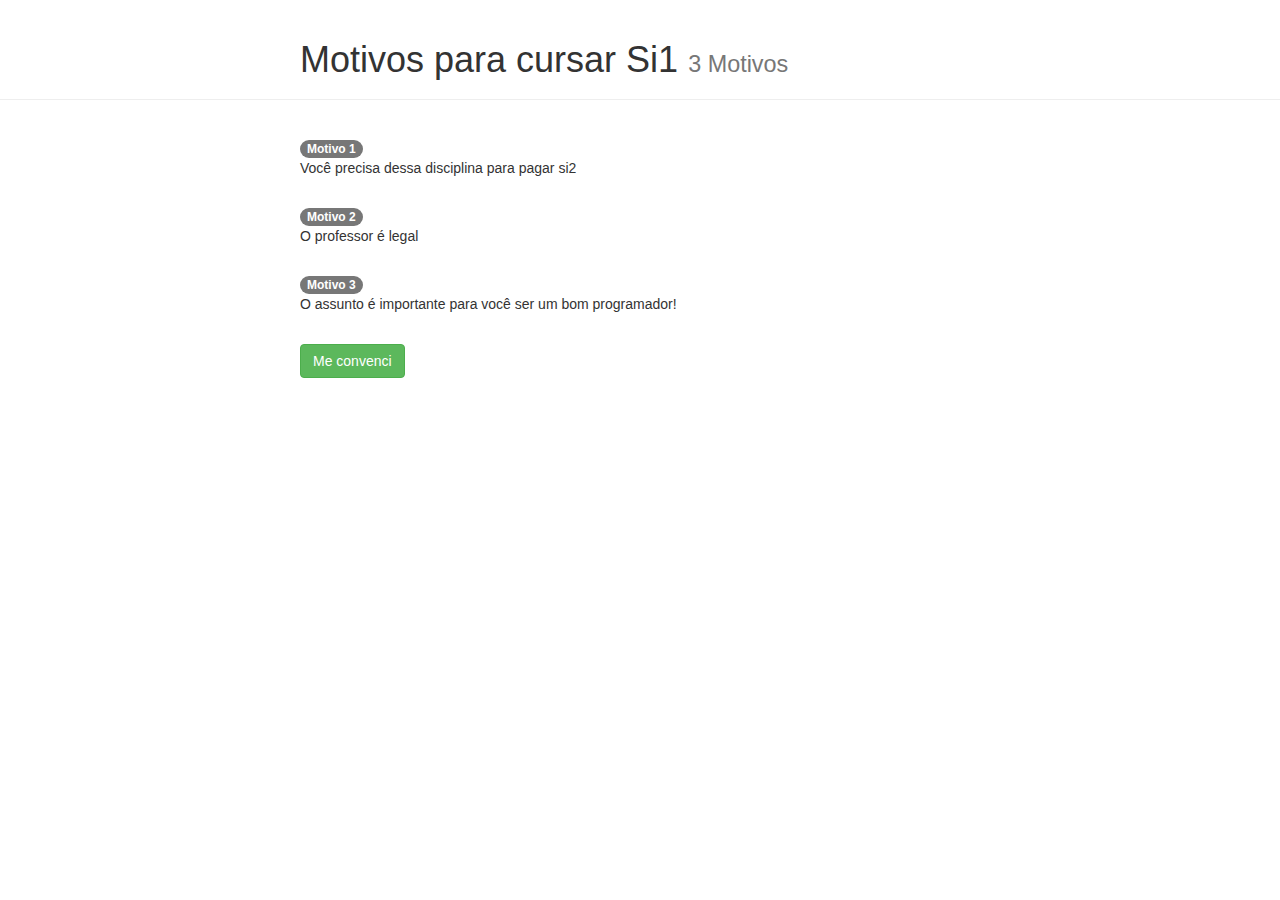
==== dinamica/index.html @ 4372a7d0 "Adicionando dinamica versao estavel" ====
<html>
<head>
	<title>Cursar si1</title>
	<!-- Bootstrap -->
	<link href="css/bootstrap.min.css" rel="stylesheet" media="screen">
	<script src="http://ajax.googleapis.com/ajax/libs/jquery/1.11.0/jquery.min.js"></script>
	<script src="js/bootstrap.min.js"></script>
	<meta charset="UTF-8">
</head>
<body>
	<div class="page-header">
		<h1 style="margin-left:300px">Motivos para cursar Si1 <small>3 Motivos</small></h1>
	</div>
	<br>
	<div style="margin-left:300px;">
		<span class="badge badge-info">Motivo 1</span>
		<p >Você precisa dessa disciplina para pagar si2</p>
		<br>
		<span class="badge badge-info">Motivo 2</span>
		<p>O professor é legal</p>
		<br>
		<span class="badge badge-info">Motivo 3</span>
		<p>O assunto é importante para você ser um bom programador!</p>
		<br>
		<a href="cadastro.html"><button class="btn btn-success">Me convenci</button></a>
	</div>
</body>
</html>
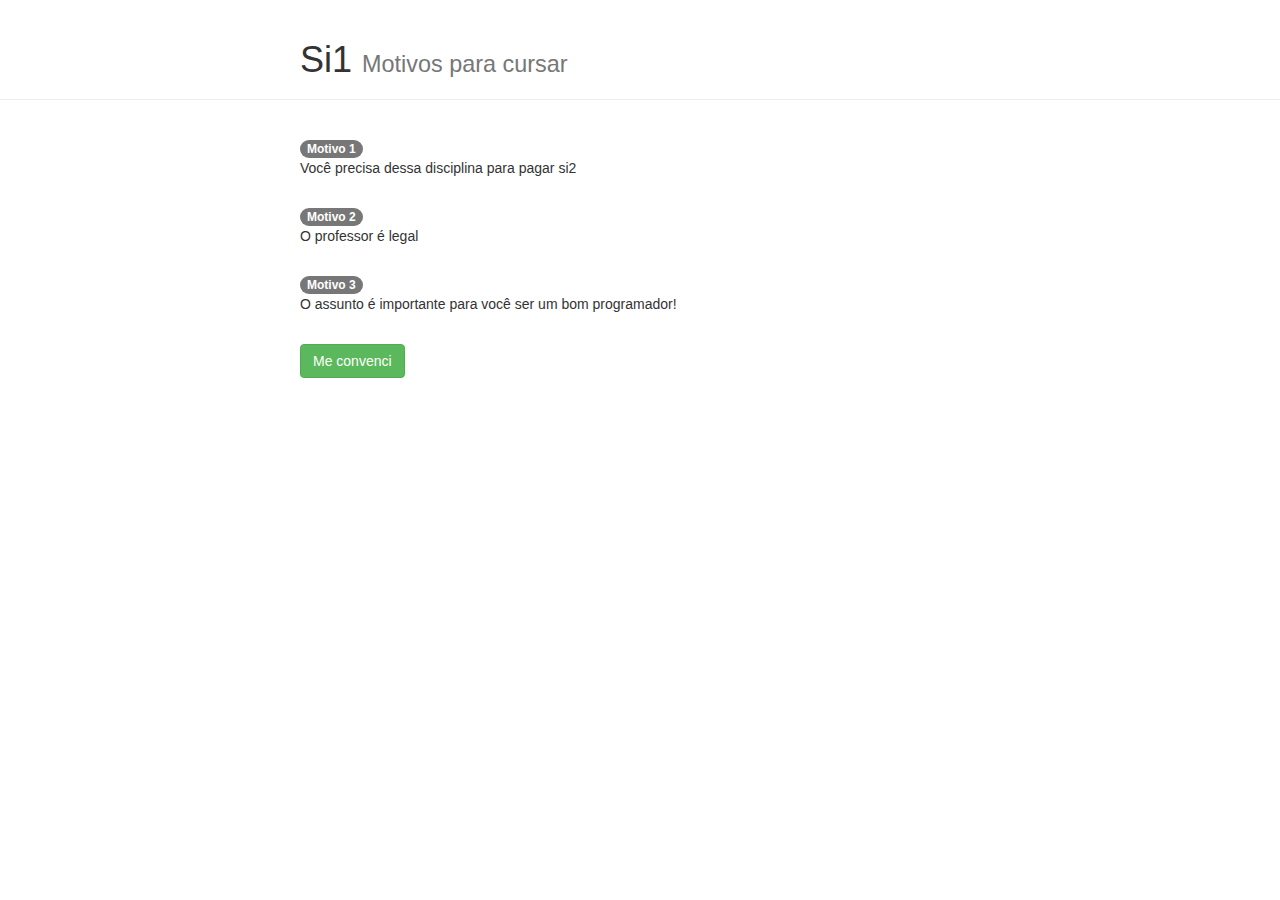
==== commit 4e23a46b: "modificando primeira pagina" ====
--- a/dinamica/index.html
+++ b/dinamica/index.html
@@ -9,7 +9,7 @@
 </head>
 <body>
 	<div class="page-header">
-		<h1 style="margin-left:300px">Motivos para cursar Si1 <small>3 Motivos</small></h1>
+		<h1 style="margin-left:300px">Si1 <small>Motivos para cursar</small></h1>
 	</div>
 	<br>
 	<div style="margin-left:300px;">
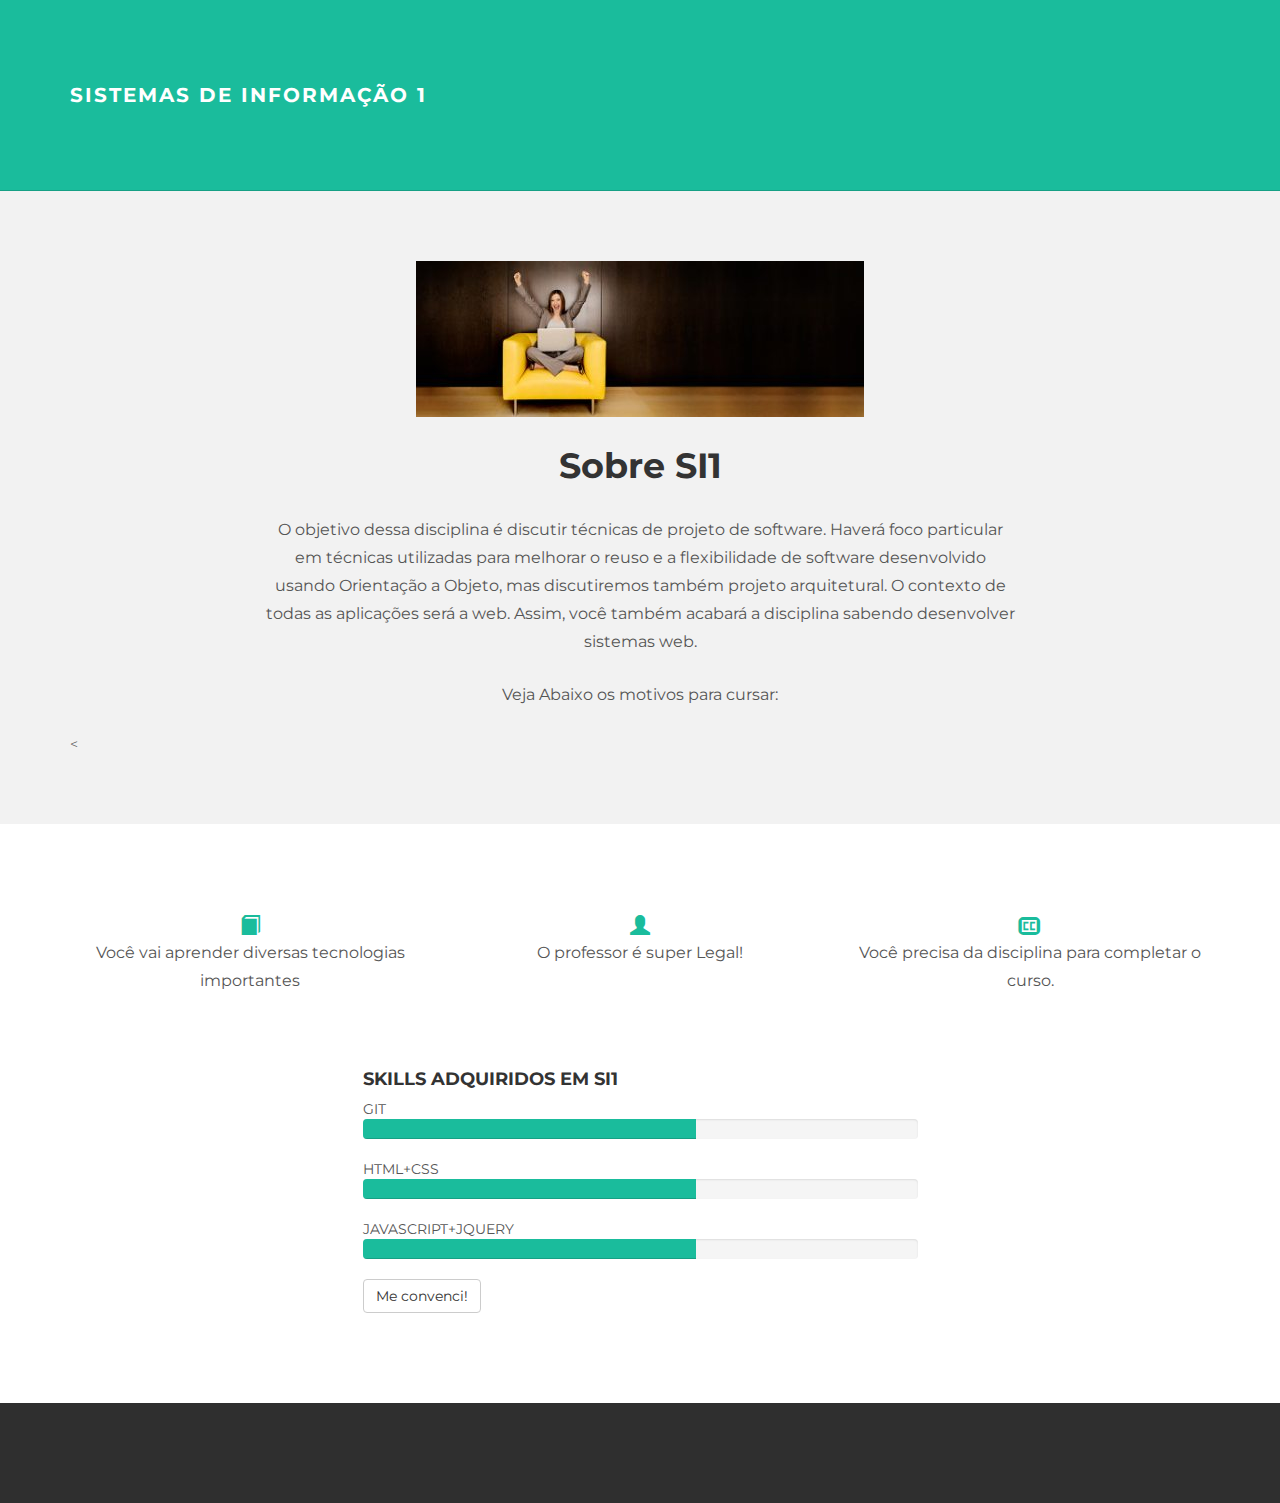
==== commit db45ed46: "Tranformando pagina para parecer profissinal com template adaptado  http://bootstrapzero.com/bootstr" ====
--- a/dinamica/index.html
+++ b/dinamica/index.html
@@ -1,28 +1,116 @@
-<html>
-<head>
-	<title>Cursar si1</title>
-	<!-- Bootstrap -->
-	<link href="css/bootstrap.min.css" rel="stylesheet" media="screen">
-	<script src="http://ajax.googleapis.com/ajax/libs/jquery/1.11.0/jquery.min.js"></script>
-	<script src="js/bootstrap.min.js"></script>
-	<meta charset="UTF-8">
-</head>
-<body>
-	<div class="page-header">
-		<h1 style="margin-left:300px">Si1 <small>Motivos para cursar</small></h1>
+<!DOCTYPE html>
+<html lang="en">
+  <head>
+    <meta charset="utf-8">
+    <meta http-equiv="X-UA-Compatible" content="IE=edge">
+    <meta name="viewport" content="width=device-width, initial-scale=1.0">
+    <meta name="description" content="">
+    <meta name="author" content="">
+    <link rel="shortcut icon" href="../../docs-assets/ico/favicon.png">
+
+    <title>Index SI1</title>
+
+    <!-- Bootstrap core CSS -->
+    <link href="assets/css/bootstrap.css" rel="stylesheet">
+
+
+    <!-- Custom styles for this template -->
+    <link href="assets/css/main.css" rel="stylesheet">
+
+    <script src="https://code.jquery.com/jquery-1.10.2.min.js"></script>
+
+    <!-- HTML5 shim and Respond.js IE8 support of HTML5 elements and media queries -->
+    <!--[if lt IE 9]>
+      <script src="https://oss.maxcdn.com/libs/html5shiv/3.7.0/html5shiv.js"></script>
+      <script src="https://oss.maxcdn.com/libs/respond.js/1.3.0/respond.min.js"></script>
+    <![endif]-->
+  </head>
+
+  <body>
+	  
+	<div class="navbar navbar-inverse navbar-static-top">
+      <div class="container">
+        <div class="navbar-header">
+          <button type="button" class="navbar-toggle" data-toggle="collapse" data-target=".navbar-collapse">
+            <span class="icon-bar"></span>
+            <span class="icon-bar"></span>
+            <span class="icon-bar"></span>
+          </button>
+          <a class="navbar-brand" href="index.html">Sistemas dE Informação 1</a>
+        </div>
+      </div>
+    </div>
+    
+
+	<div id="ww">
+	    <div class="container">
+			<div class="row">
+				<div class="col-lg-8 col-lg-offset-2 centered">
+					<img src="banner-web-design.jpg" alt="Disciplina">
+					<h1>Sobre SI1</h1>
+					<p>O objetivo dessa disciplina é discutir técnicas de projeto de software. Haverá foco particular em técnicas utilizadas para melhorar o reuso e a flexibilidade de software desenvolvido usando Orientação a Objeto, mas discutiremos também projeto arquitetural. O contexto de todas as aplicações será a web. Assim, você também acabará a disciplina sabendo desenvolver sistemas web. </p>
+					<p>Veja Abaixo os motivos para cursar: </p>
+				</div>
+			</div><
+	    </div> 
 	</div>
-	<br>
-	<div style="margin-left:300px;">
-		<span class="badge badge-info">Motivo 1</span>
-		<p >Você precisa dessa disciplina para pagar si2</p>
-		<br>
-		<span class="badge badge-info">Motivo 2</span>
-		<p>O professor é legal</p>
-		<br>
-		<span class="badge badge-info">Motivo 3</span>
-		<p>O assunto é importante para você ser um bom programador!</p>
-		<br>
-		<a href="cadastro.html"><button class="btn btn-success">Me convenci</button></a>
+	<div class="container pt">
+		<div class="row mt centered">	
+			<div class="col-lg-4">
+				<span class="glyphicon glyphicon-book"></span>
+				<p>Você vai aprender diversas tecnologias importantes</p>
+			</div>
+			
+			<div class="col-lg-4">
+				<span class="glyphicon glyphicon-user"></span>
+				<p>O professor é super Legal!</p>
+			</div>
+
+			<div class="col-lg-4">
+				<span class="glyphicon glyphicon-subtitles"></span>
+				<p>Você precisa da disciplina para completar o curso.</p>
+			</div>
+		</div>
+		
+		<div class="row mt">
+			
+			<div class="col-lg-6 col-lg-offset-3">
+				<h4>SKILLS ADQUIRIDOS EM SI1</h4>
+				GIT
+				<div class="progress">
+					<div class="progress-bar progress-bar-theme" role="progressbar" aria-valuenow="60" aria-valuemin="0" aria-valuemax="100" style="width: 60%;">
+						<span class="sr-only">60% Complete</span>
+					</div>
+				</div>
+
+				HTML+CSS
+				<div class="progress">
+					<div class="progress-bar progress-bar-theme" role="progressbar" aria-valuenow="80" aria-valuemin="0" aria-valuemax="100" style="width: 60%;">
+						<span class="sr-only">80% Complete</span>
+					</div>
+				</div>
+				
+				JAVASCRIPT+JQUERY
+				<div class="progress">
+					<div class="progress-bar progress-bar-theme" role="progressbar" aria-valuenow="95" aria-valuemin="0" aria-valuemax="100" style="width: 60%;">
+						<span class="sr-only">95% Complete</span>
+					</div>
+				</div>
+				
+				<a class="btn btn-default" href="segundaPagina.html">Me convenci!</a>
+				
+			</div>
+		</div>
 	</div>
-</body>
+	
+	
+	<div id="footer">
+		<div class="container">
+			<div class="row">
+			</div>
+		</div>
+	</div>
+	
+    <script src="assets/js/bootstrap.min.js"></script>
+  </body>
 </html>
--- a/dinamica/assets/css/main.css
+++ b/dinamica/assets/css/main.css
@@ -0,0 +1,242 @@
+/*
+ * Author: Carlos Alvarez
+ * URL: http://alvarez.is
+ *
+ * Project Name: STANLEY - Free Bootstrap 3 Theme
+ * Version: 1.0
+ * URL: http://blacktie.co
+ */
+
+@import url(http://fonts.googleapis.com/css?family=Montserrat:400,700);
+
+body {
+  	background-color: #ffffff;
+  	font-family: 'Montserrat', sans-serif;
+    font-weight: 400;
+    font-size: 14px;
+    color: #555;
+
+    -webkit-font-smoothing: antialiased;
+    -webkit-overflow-scrolling: touch;
+}
+
+/* Titles */
+h1, h2, h3, h4, h5, h6 {
+	font-family: 'Montserrat', sans-serif;
+    font-weight: 700;
+    color: #333;
+}
+
+h1 {
+	font-size: 35px;
+	margin-top: 30px;
+	margin-bottom: 30px;
+}
+
+
+
+/* Paragraph & Typographic */
+p {
+    line-height: 28px;
+    margin-bottom: 25px;
+    font-size: 16px;
+}
+
+.centered {
+    text-align: center;
+}
+
+/* Links */
+a {
+    color: #1abc9c;
+    word-wrap: break-word;
+
+    -webkit-transition: color 0.1s ease-in, background 0.1s ease-in;
+    -moz-transition: color 0.1s ease-in, background 0.1s ease-in;
+    -ms-transition: color 0.1s ease-in, background 0.1s ease-in;
+    -o-transition: color 0.1s ease-in, background 0.1s ease-in;
+    transition: color 0.1s ease-in, background 0.1s ease-in;
+}
+
+a:hover,
+a:focus {
+    color: #7b7b7b;
+    text-decoration: none;
+    outline: 0;
+}
+
+a:before,
+a:after {
+    -webkit-transition: color 0.1s ease-in, background 0.1s ease-in;
+    -moz-transition: color 0.1s ease-in, background 0.1s ease-in;
+    -ms-transition: color 0.1s ease-in, background 0.1s ease-in;
+    -o-transition: color 0.1s ease-in, background 0.1s ease-in;
+    transition: color 0.1s ease-in, background 0.1s ease-in;
+}
+
+ hr {
+    display: block;
+    height: 1px;
+    border: 0;
+    border-top: 1px solid #ccc;
+    margin: 1em 0;
+    padding: 0;
+}
+
+
+.navbar {
+	text-transform: uppercase;
+	margin-bottom: 0px;
+}
+
+.navbar-inverse {
+	padding-bottom: 70px;
+	padding-top: 70px;
+}
+
+.navbar-inverse {
+	background-color: #1abc9c;
+	border-color: #16a085;
+}
+
+.navbar-inverse .navbar-nav > li > a {
+	color: white;
+}
+
+.navbar-inverse .navbar-nav > li > a:hover {
+	color: #222222;
+}
+
+.navbar-brand {
+	font-weight: 700;
+	font-size: 20px;
+	letter-spacing: 2px;
+}
+
+.navbar-inverse .navbar-brand {
+	color: white;
+}
+
+.navbar-inverse .navbar-toggle {
+	border-color: transparent;
+}
+
+.progress-bar-theme {
+  background-color: #1abc9c;
+}
+
+
+/* Helpers */
+
+.mt {
+	margin-top: 40px;
+	margin-bottom: 40px;
+}
+
+.pt {
+	padding-top: 50px;
+	padding-bottom: 50px;
+}
+
+
+/* +++++ WRAP SECTIONS +++++ */
+
+#ww {
+	padding-top: 70px;
+	padding-bottom: 70px;
+	background-color: #f2f2f2;
+}
+
+
+#footer {
+	background-color: #2f2f2f;
+	padding-top: 50px;
+	padding-bottom: 50px; 
+}
+
+#footer p {
+	color: white;
+}
+
+#footer h4 {
+	color: white;
+	text-transform: uppercase;
+	padding-bottom: 20px;
+}
+
+
+/* +++++ Color Wraps / Blog Page +++++ */
+
+#grey {
+	padding-top: 60px;
+	padding-bottom: 60px;
+	background-color: #f2f2f2;
+}
+
+#white {
+	padding-top: 60px;
+	padding-bottom: 60px;
+	background-color: #ffffff;
+}
+
+
+
+/* Blog Date*/
+bd {
+	font-size: 12px;
+	text-transform: uppercase;
+	color: #d2d2d2;
+	font-weight: 700;
+}
+
+/* Blog Author*/
+ba {
+	font-size: 12px;
+	text-transform: uppercase;
+}
+
+/* Blog Quote */
+.bq {
+	font-size: 22px;
+	padding-top: 30px;
+}
+
+/* Blog Tags */
+bt {
+	font-size: 12px;
+}
+
+/* ================== PORTFOLIO IMAGES HOVER EFFECT ================== */
+/* Effects also are controled by hover.zoom.js */
+.zoom { 
+    display:block; 
+    position:relative; 
+    overflow:hidden; 
+    background:transparent url(../img/loader.gif) no-repeat center;
+}
+
+
+    .zoomOverlay {
+        position:absolute;
+        top:0; left:0;
+        bottom:0; right:0;
+        display:none;
+        background-image:url(../img/zoom.png);
+        background-repeat:no-repeat;
+        background-position:center;
+    }
+
+.zoom2 {
+	opacity: 1;
+}
+
+.zoom2:hover {
+	opacity: 0.5;
+}
+
+/* glyphicon Configuration */
+
+.glyphicon {
+	font-size: 20px;
+	color: #1abc9c;
+}
